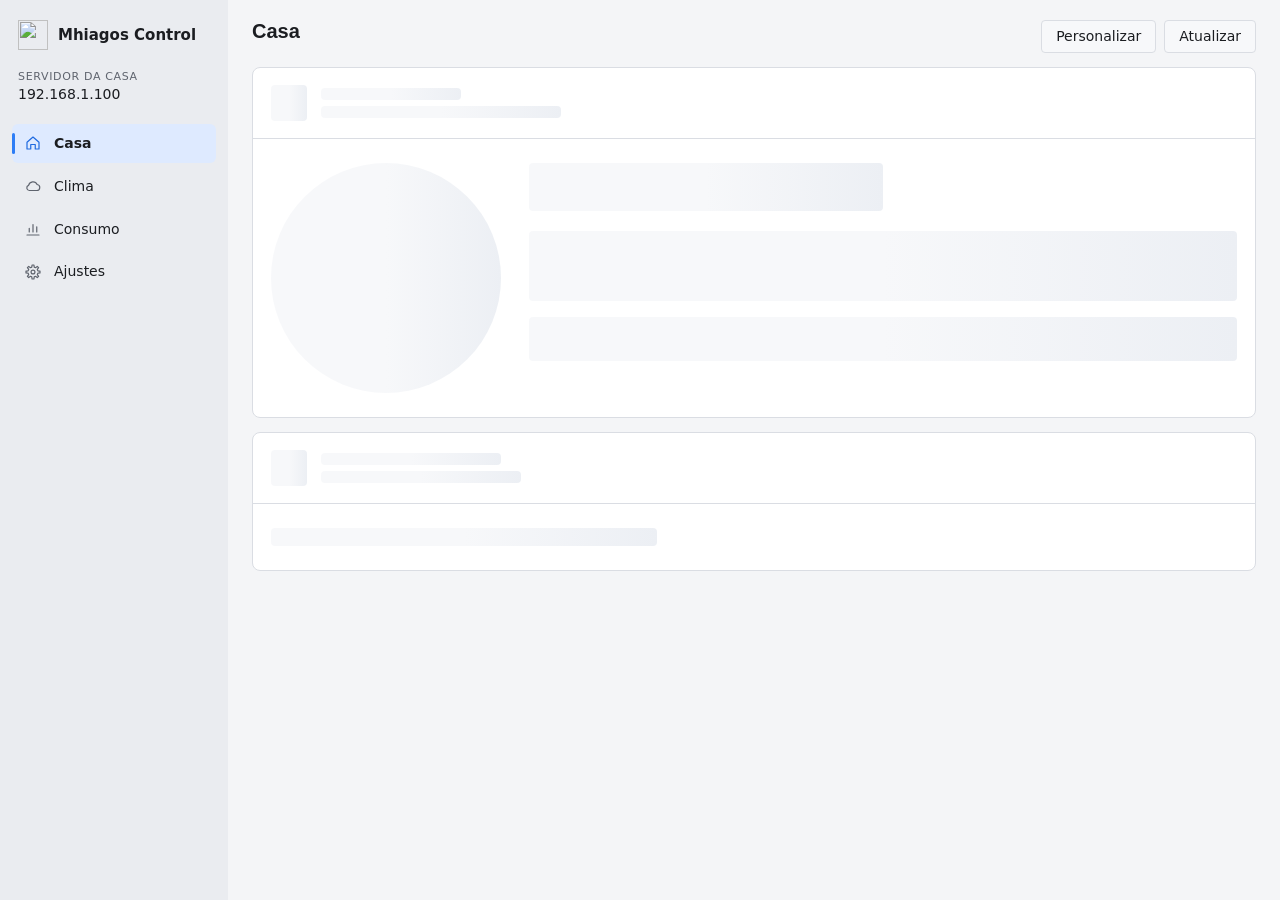
==== servidor/app/static/index.html @ 103a235a "Web: a troca de aba nao desloca mais a pagina alta (Casa para Clima) A animacao de entrada encolhia " ====
<!doctype html>
<html lang="pt-BR">
<head>
<meta charset="utf-8">
<meta name="pagina" content="__PAGINA__">
<meta name="viewport" content="width=device-width, initial-scale=1, viewport-fit=cover">
<meta name="theme-color" media="(prefers-color-scheme: light)" content="#EAECF0">
<meta name="theme-color" media="(prefers-color-scheme: dark)" content="#17171A">
<link rel="icon" href="/icone.png">
<link rel="manifest" href="/manifest.webmanifest">
<link rel="apple-touch-icon" href="/icone-180.png">
<meta name="mobile-web-app-capable" content="yes">
<meta name="apple-mobile-web-app-capable" content="yes">
<meta name="apple-mobile-web-app-status-bar-style" content="black-translucent">
<meta name="apple-mobile-web-app-title" content="Casa">
<title>Mhiagos Casa</title>
<style>
  /* Paleta e medidas do Mhiagos Control (src/Ui.cs, tabela Tons): escuro e claro. */
  :root {
    color-scheme:light;
    --window:#F4F5F7; --sidebar:#EAECF0; --surface:#FFFFFF; --surface-alt:#F7F8FA; --border:#DADDE3; --thumb:#C3C7CE;
    --text:#1B1D21; --muted:#5F646E; --faint:#8A8E99; --hover:#ECEFF4; --accent:#2D7DF6; --accent-hover:#4A91FF;
    --accent-soft:#DEEAFF; --accent-text:#1F6AE0; --warn:#F0AF3C; --danger:#EB5A4B; --ok:#2EA043; --ok-soft:#DDF3E3;
  }
  @media (prefers-color-scheme: dark) {
    :root {
      color-scheme:dark;
      --window:#1C1C1F; --sidebar:#17171A; --surface:#26262A; --surface-alt:#2E2E33; --border:#38383E; --thumb:#4A4A52;
      --text:#F0F0F3; --muted:#9699A3; --faint:#7C808B; --hover:#323238; --accent-soft:#1E3352; --accent-text:#6AA6FF; --ok-soft:#1D3B26;
    }
  }
  * { box-sizing:border-box; scrollbar-width:thin; scrollbar-color:var(--thumb) transparent; }
  ::-webkit-scrollbar { width:10px; height:10px; }
  ::-webkit-scrollbar-track { background:transparent; }
  ::-webkit-scrollbar-thumb { background:var(--thumb); border-radius:5px; border:2px solid transparent; background-clip:padding-box; }
  html, body { margin:0; background:var(--window); color:var(--text); }
  /* Nada que desliza de lado (grafico, abas, Ajustes) pode alargar a pagina: no celular isso
     deixava a pagina rolar de lado por um instante e a barra de abas andava junto. */
  html, body { overflow-x:clip; }
  #grafico > .corpo, .aj-detalhe, .aj-coluna { overflow-x:clip; }
  body { font:14px/1.35 "Segoe UI Variable Text","Segoe UI",system-ui,sans-serif; -webkit-font-smoothing:antialiased; }
  button { font:inherit; color:inherit; }
  svg { display:block; }

  /* ---------- moldura: barra lateral como a do app ---------- */
  .app { display:flex; min-height:100vh; }
  nav { width:228px; flex:none; background:var(--sidebar); padding:18px 12px; display:flex; flex-direction:column; position:sticky; top:0; height:100vh; }
  .marca { display:flex; align-items:center; gap:10px; padding:2px 6px 20px; font-weight:600; font-size:15px; }
  .marca img { width:30px; height:30px; }
  .perfil { padding:0 6px 18px; }
  .perfil small { display:block; font-size:11px; letter-spacing:.06em; color:var(--muted); }
  .perfil b { font-weight:400; font-size:14px; }
  .item { all:unset; cursor:pointer; position:relative; display:flex; align-items:center; gap:12px; padding:10px 12px; margin:2px 0; border-radius:6px; color:var(--text); }
  .item svg { width:18px; height:18px; color:var(--muted); }
  .item:hover { background:var(--hover); }
  .item.ativo { background:var(--accent-soft); font-weight:600; }
  .item.ativo svg { color:var(--accent-text); }
  .item.ativo::before { content:""; position:absolute; left:0; top:9px; bottom:9px; width:3px; border-radius:2px; background:var(--accent); }
  .item:focus-visible { outline:2px solid var(--accent); }
  nav .rodape { margin-top:auto; color:var(--muted); font-size:12px; padding:10px 6px 0; }

  main { flex:1; min-width:0; padding:20px 24px 40px; }
  .topo { display:flex; align-items:flex-start; gap:12px; margin-bottom:14px; }
  .topo h1 { font:600 20px "Segoe UI Variable Display","Segoe UI",sans-serif; margin:0; }
  .topo .sub { color:var(--muted); font-size:12px; margin-top:2px; }
  .topo .acoes { margin-left:auto; display:flex; gap:8px; align-items:center; }
  .pilha { display:flex; flex-direction:column; gap:14px; max-width:1100px; }
  .grade { display:grid; grid-template-columns:repeat(auto-fit,minmax(min(100%,440px),1fr)); gap:14px; align-items:start; max-width:1100px; }

  /* ---------- cartoes ---------- */
  .cartao { background:var(--surface); border:1px solid var(--border); border-radius:8px; }
  .cab { display:flex; align-items:center; gap:14px; padding:14px 18px; border-bottom:1px solid var(--border); min-height:64px; }
  .cab .ico { width:36px; height:36px; border-radius:8px; background:var(--accent-soft); color:var(--accent-text); display:flex; align-items:center; justify-content:center; flex:none; }
  .cab .ico svg { width:20px; height:20px; }
  .cab .nomes { min-width:0; }
  .cab .nome { font-weight:600; font-size:15px; }
  .cab .det { color:var(--muted); font-size:12px; margin-top:2px; white-space:nowrap; overflow:hidden; text-overflow:ellipsis; }
  .cab .dir { margin-left:auto; display:flex; align-items:center; gap:12px; flex:none; }
  .corpo { padding:18px; }
  .selo { font-size:12px; border-radius:999px; padding:3px 10px; background:var(--surface-alt); color:var(--muted); white-space:nowrap; }
  .selo.ok { background:var(--ok-soft); color:var(--ok); }
  .selo::before { content:"●"; font-size:9px; margin-right:6px; vertical-align:1px; }
  .chave-diag { width:34px; height:34px; border-radius:50%; border:1px solid var(--border); background:var(--surface); cursor:pointer; display:flex; align-items:center; justify-content:center; padding:0; }
  .chave-diag svg { width:16px; height:16px; }
  .chave-diag:hover { background:var(--hover); }
  .chave-diag.on { background:var(--accent-soft); border-color:var(--accent); color:var(--accent-text); }
  .chave-diag.falha { color:var(--danger); border-color:var(--danger); }
  .rot { color:var(--muted); font-size:12px; margin:14px 0 6px; }
  .mu { color:var(--muted); font-size:12px; }
  .sub-cartao { border:1px solid var(--border); border-radius:8px; padding:14px 16px; background:var(--surface); }
  .sub-cartao > .tit { display:flex; align-items:center; justify-content:space-between; font-weight:600; margin-bottom:10px; min-height:30px; }

  /* ---------- botoes ---------- */
  .b { cursor:pointer; background:var(--surface-alt); border:1px solid var(--border); border-radius:4px; padding:6px 14px; min-height:32px; }
  .b:hover:not(:disabled) { background:var(--hover); }
  .b.pri { background:var(--accent); border-color:var(--accent); color:#fff; }
  .b.pri:hover:not(:disabled) { background:var(--accent-hover); }
  .b.perigo { color:var(--danger); }
  .b.peq { padding:4px 12px; min-height:28px; font-size:13px; }
  button:disabled { opacity:.45; cursor:default; }
  input, select { font:inherit; color:var(--text); background:var(--surface-alt); border:1px solid var(--border); border-radius:4px; padding:6px 10px; min-height:32px; }
  input:focus, select:focus, button:focus-visible { outline:2px solid var(--accent); outline-offset:1px; }
  .linha { display:flex; gap:8px; align-items:center; flex-wrap:wrap; }
  .redondo { width:40px; height:40px; border-radius:50%; border:1px solid var(--border); background:var(--surface-alt); cursor:pointer; padding:0; display:inline-flex; align-items:center; justify-content:center; }
  .redondo:hover:not(:disabled) { background:var(--hover); }
  .redondo svg { width:18px; height:18px; }
  .redondo.on { background:var(--accent); border-color:var(--accent); color:#fff; }
  .seg { position:relative; display:inline-flex; background:var(--surface-alt); border:1px solid var(--border); border-radius:999px; padding:3px; gap:2px; }
  .seg button { all:unset; cursor:pointer; padding:5px 16px; border-radius:999px; font-size:13px; white-space:nowrap; text-align:center; }
  .seg button { position:relative; z-index:1; }
  .seg button.on { color:#fff; }
  .seg .ind { position:absolute; z-index:0; top:3px; bottom:3px; left:0; border-radius:999px; background:var(--accent); pointer-events:none; opacity:0; }
  .seg .ind[data-pronto] { transition:transform .15s cubic-bezier(.2,0,0,1), width .15s cubic-bezier(.2,0,0,1), opacity .1s; }
  .seg button:hover:not(.on) { background:var(--hover); }
  .dica { all:unset; box-sizing:border-box; position:relative; flex:none; margin-left:auto; width:22px; height:22px; border-radius:50%; border:1px solid var(--border); color:var(--muted); font:italic 600 12px Georgia,serif; text-align:center; line-height:20px; cursor:help; }
  .dica::after { content:attr(data-t); position:absolute; z-index:5; right:0; top:28px; width:max-content; max-width:min(260px,70vw); padding:8px 10px; border-radius:8px; background:var(--text); color:var(--window); font:12px/1.35 "Segoe UI Variable Text","Segoe UI",system-ui,sans-serif; text-align:left; opacity:0; pointer-events:none; transform:translateY(-3px); transition:opacity .12s, transform .12s; }
  .dica:hover::after, .dica:focus-visible::after, .dica.aberta::after { opacity:1; transform:none; }
  body { background-repeat:no-repeat; background-image:linear-gradient(180deg,var(--tinta,transparent),transparent 420px); transition:background-color .4s; }
  body[data-modo=frio] { --tinta:rgba(45,125,246,.10); } body[data-modo=eco] { --tinta:rgba(46,160,67,.09); }
  body[data-modo=calor] { --tinta:rgba(240,138,36,.11); } body[data-modo=seco] { --tinta:rgba(0,176,169,.09); }
  @media (prefers-reduced-motion:reduce) { .seg .ind, .dica::after { transition:none !important; } }

  /* ---------- ar ---------- */
  .ar { display:grid; grid-template-columns:270px 1fr; gap:28px; align-items:start; }
  .dialbox { display:flex; flex-direction:column; align-items:center; }
  .dial { width:250px; height:236px; }
  .dial text { fill:var(--text); font-family:"Segoe UI Variable Display","Segoe UI",sans-serif; }
  .dial .t-mu { fill:var(--muted); font-size:12px; }
  .dialbox .linha { justify-content:center; gap:28px; margin-top:4px; }
  .liga-linha { display:flex; align-items:center; gap:14px; }
  .liga { width:54px; height:54px; border-radius:50%; border:none; background:var(--surface-alt); cursor:pointer; display:flex; align-items:center; justify-content:center; padding:0; }
  .liga svg { width:24px; height:24px; }
  .liga.on { background:var(--accent); color:#fff; }
  .liga-txt { color:var(--muted); font-weight:600; }
  .liga-txt.on { color:var(--accent-text); }
  .noturno { margin-left:auto; display:flex; align-items:center; gap:10px; color:var(--muted); font-size:13px; }
  .tiles { display:grid; gap:8px; }
  .tile { cursor:pointer; background:var(--surface-alt); border:1px solid var(--border); border-radius:6px; padding:12px 6px; display:flex; flex-direction:column; align-items:center; gap:8px; min-height:72px; justify-content:center; }
  .tile svg { width:24px; height:24px; }
  .tile.horiz { flex-direction:row; padding:10px; min-height:44px; gap:10px; }
  .tile.horiz svg { width:18px; height:18px; }
  .tile:hover:not(:disabled) { background:var(--hover); }
  .tile.on { color:#fff; font-weight:600; }
  .tile.tile-auto.on-auto { color:var(--accent-text, var(--accent)); font-weight:600; border-color:var(--accent); background:color-mix(in srgb, var(--accent) 16%, var(--surface-alt)); }
  .baixo { display:grid; grid-template-columns:1fr 1fr; gap:14px; margin-top:18px; }
  .cenas { display:grid; grid-template-columns:repeat(auto-fill,minmax(190px,1fr)); gap:8px; }
  .cena { all:unset; cursor:pointer; display:flex; align-items:center; gap:12px; border:1px solid var(--border); border-radius:8px; padding:10px 12px; min-width:0; }
  .cena:hover { background:var(--hover); }
  .cena .bola { width:34px; height:34px; border-radius:50%; background:var(--accent-soft); color:var(--accent-text); display:flex; align-items:center; justify-content:center; flex:none; }
  .cena .bola svg { width:18px; height:18px; }
  .cena b { display:block; font-weight:600; }
  .cena small { display:block; color:var(--muted); font-size:12px; white-space:nowrap; overflow:hidden; text-overflow:ellipsis; }
  .cena > span { min-width:0; }
  .estado-timer { font-weight:600; margin:12px 0 6px; }
  .chavinha { display:flex; align-items:center; justify-content:space-between; gap:10px; padding:7px 0; }
  .tg { position:relative; width:40px; height:20px; flex:none; cursor:pointer; }
  .tg input { opacity:0; position:absolute; inset:0; margin:0; cursor:pointer; }
  .tg span { position:absolute; inset:0; border-radius:10px; border:1px solid var(--muted); transition:.15s; }
  .tg span::after { content:""; position:absolute; width:12px; height:12px; left:3px; top:3px; border-radius:50%; background:var(--muted); transition:.15s; }
  .tg input:checked + span { background:var(--accent); border-color:var(--accent); }
  .tg input:checked + span::after { left:23px; background:#fff; }
  .tg input:disabled + span { opacity:.45; }

  /* ---------- lavadora ---------- */
  .lav { display:grid; grid-template-columns:200px 1fr; gap:28px; align-items:center; }
  .anel { width:200px; height:200px; position:relative; }
  .anel .val { position:absolute; inset:0; display:flex; flex-direction:column; align-items:center; justify-content:center; text-align:center; }
  .anel .val b { font:400 34px "Segoe UI Variable Display","Segoe UI",sans-serif; }
  .anel .val span { font-size:12px; color:var(--muted); }
  .anel .val .fim { color:var(--accent-text); }
  .lav h2 { font:600 22px "Segoe UI Variable Display","Segoe UI",sans-serif; margin:0 0 6px; }
  .passos { display:flex; margin:22px 0 4px; }
  .passo { flex:1; position:relative; display:flex; flex-direction:column; align-items:center; font-size:12px; color:var(--faint); }
  .passo:first-child { align-items:flex-start; }
  .passo:last-child { align-items:flex-end; }
  .passo i { width:14px; height:14px; border-radius:50%; border:2px solid var(--border); background:var(--surface); position:relative; z-index:1; }
  .passo::before { content:""; position:absolute; top:6px; height:2px; background:var(--border); left:-50%; right:50%; }
  .passo:first-child::before { display:none; }
  .passo:nth-child(2)::before { left:-100%; margin-left:7px; }
  .passo:last-child::before { left:-50%; right:7px; }
  .passo span { margin-top:8px; }
  .passo.feita, .passo.atual { color:var(--muted); }
  .passo.feita i, .passo.atual i { background:var(--cor); border-color:var(--cor); }
  .passo.feita::before, .passo.atual::before { background:var(--cor); }
  .passo.atual i { box-shadow:0 0 0 4px color-mix(in srgb, var(--cor) 35%, transparent); }
  .passo.atual span { color:var(--text); font-weight:600; font-size:13px; }
  .params { display:grid; grid-template-columns:repeat(auto-fill,minmax(150px,1fr)); gap:12px 8px; }
  .params small { display:block; color:var(--muted); font-size:12px; }
  .params b { font-weight:600; }
  .aviso { background:color-mix(in srgb, var(--warn) 14%, transparent); border:1px solid color-mix(in srgb, var(--warn) 45%, transparent); border-radius:4px; padding:8px 10px; margin-top:10px; font-size:13px; }
  .aviso.perigo { background:color-mix(in srgb, var(--danger) 12%, transparent); border-color:color-mix(in srgb, var(--danger) 45%, transparent); }

  /* ---------- tabelas e propriedades ---------- */
  table { width:100%; border-collapse:collapse; font-size:13px; }
  td, th { padding:7px 6px; border-top:1px solid var(--border); text-align:left; vertical-align:top; }
  th { color:var(--muted); font-weight:400; font-size:12px; border-top:none; }
  td.n, th.n { text-align:right; font-variant-numeric:tabular-nums; }

  /* ---------- consumo e ajustes ---------- */
  /* consumo num lugar so */
  .sugestao { display:flex; align-items:center; justify-content:space-between; gap:12px; margin:12px 0; padding:12px 14px; background:var(--surface-alt); border:1px solid var(--border); border-radius:8px; }
  .sugestao b { display:block; } .sugestao span { font-size:13px; color:var(--muted); }
  #clima { margin-top:14px; max-width:1100px; }
  /* cidades da aba Clima: troca rapida */
  .chips { display:flex; gap:8px; overflow-x:auto; padding:2px 0 12px; scrollbar-width:none; }
  .chips::-webkit-scrollbar { display:none; }
  .chip { flex:none; display:inline-flex; align-items:center; gap:6px; height:34px; padding:0 14px; border-radius:17px; border:1px solid var(--border);
    background:var(--surface); color:var(--text); font:inherit; font-size:13.5px; font-weight:600; cursor:pointer; transition:background .12s, border-color .12s; }
  .chip svg { width:15px; height:15px; }
  .chip.on { background:var(--accent); border-color:var(--accent); color:#fff; }
  .chip.mais { color:var(--muted); border-style:dashed; font-weight:500; }
  .chip:focus-visible { outline:2px solid var(--accent); outline-offset:2px; }
  .cidade-linha, .cidade-achada { display:flex; align-items:center; gap:8px; padding:8px 0; border-top:1px solid var(--border); }
  .cidade-linha > span, .cidade-achada > span { flex:1; min-width:0; overflow:hidden; text-overflow:ellipsis; white-space:nowrap; }
  .cidade-linha:first-of-type { border-top:0; }
  /* ---------- tempo, no estilo do app Tempo do iPhone ---------- */
  .cartao.tempo { overflow:hidden; }
  .tic { width:24px; height:24px; fill:none; stroke:currentColor; stroke-width:1.6; stroke-linecap:round; stroke-linejoin:round; flex:none; }
  .tic .s { stroke:#EFA51C; } .tic .l { stroke:#B9962E; } .tic .g { stroke:#2F8AF0; } .tic .r { stroke:#EFA51C; }
  @media (prefers-color-scheme:dark) { .tic .s, .tic .r { stroke:#F5B82E; } .tic .l { stroke:#E9D9A0; } .tic .g { stroke:#4FA3F7; } }
  .theroi .tic .s { stroke:#FFD15C; } .theroi .tic .l { stroke:#F3E3A6; }
  .tsi { width:14px; height:14px; fill:none; stroke:currentColor; stroke-width:1.9; stroke-linecap:round; stroke-linejoin:round; flex:none; }
  .theroi { color:#fff; padding:18px 22px 22px; background:linear-gradient(160deg,#3D7DD8,#78B3EA); }
  .theroi.ceu-limpo.escuro, .theroi.ceu-noite { background:linear-gradient(160deg,#0F1B36,#2B3F68); }
  .theroi.ceu-nublado { background:linear-gradient(160deg,#5D6E82,#93A3B5); } .theroi.ceu-nublado.escuro { background:linear-gradient(160deg,#262E3B,#4A5566); }
  .theroi.ceu-chuva { background:linear-gradient(160deg,#41566E,#7189A2); } .theroi.ceu-chuva.escuro { background:linear-gradient(160deg,#1C2636,#3A4A60); }
  .theroi.ceu-tempestade { background:linear-gradient(160deg,#2B2E3E,#545A72); }
  .theroi .tic .n { stroke:#fff; }
  .th-topo { display:flex; justify-content:space-between; align-items:center; font-size:13px; opacity:.92; }
  .th-local { display:flex; align-items:center; gap:6px; font-weight:600; font-size:14px; }
  .th-at { font-size:12px; opacity:.8; }
  .th-meio { display:flex; justify-content:space-between; align-items:center; gap:16px; margin-top:6px; }
  .th-temp { font:200 76px/1 "Segoe UI Variable Display","Segoe UI",system-ui,sans-serif; letter-spacing:-2px; margin-left:-3px; }
  .th-cond { font-size:18px; font-weight:600; margin-top:6px; }
  .th-mm { font-size:13.5px; opacity:.9; margin-top:4px; white-space:pre-wrap; }
  .tic.th-ic { width:96px; height:96px; stroke-width:1.1; filter:drop-shadow(0 4px 12px rgba(0,0,0,.18)); }
  .tcorpo { display:flex; flex-direction:column; gap:12px; }
  .tcorpo .sugestao { margin:0; }
  .tsec { background:var(--surface-alt); border:1px solid var(--border); border-radius:12px; padding:12px 14px; min-width:0; }
  .tsec-tit { display:flex; align-items:center; gap:6px; font-size:11.5px; font-weight:600; letter-spacing:.05em; text-transform:uppercase; color:var(--muted); margin-bottom:8px; }
  .tresumo { font-size:13px; color:var(--text); padding-bottom:8px; margin-bottom:6px; border-bottom:1px solid var(--border); }
  .thoras { display:flex; gap:2px; overflow-x:auto; scroll-snap-type:x proximity; padding-bottom:4px; scrollbar-width:thin; }
  .th-h { flex:none; width:58px; scroll-snap-align:start; display:flex; flex-direction:column; align-items:center; gap:4px; font-size:13px; }
  .th-h small { color:var(--muted); font-size:12px; white-space:nowrap; } .th-h.agora small { color:var(--text); font-weight:600; }
  .th-h > span { font-size:11px; font-weight:600; min-height:13px; } .th-h b { font-weight:600; font-size:15px; }
  .th-h.evento { width:68px; } .th-h.evento b { font-size:11.5px; font-weight:600; white-space:nowrap; }
  .azul { color:#3B8EF0; } @media (prefers-color-scheme:dark) { .azul { color:#64AEFF; } }
  .tgrade { display:grid; grid-template-columns:minmax(0,1fr) minmax(0,1fr); gap:12px; align-items:start; }
  .tseg { margin-bottom:10px; }
  .tdias { display:flex; flex-direction:column; }
  .tdia { display:grid; grid-template-columns:64px 44px 34px minmax(40px,1fr) 34px; align-items:center; gap:8px; padding:7px 0; border-top:1px solid var(--border); font-size:14px; }
  .tdia:first-child { border-top:0; }
  .tnome { font-weight:600; white-space:nowrap; }
  .tic-col { display:flex; flex-direction:column; align-items:center; gap:0; } .tic-col small { font-size:10.5px; font-weight:600; white-space:nowrap; }
  .tmin { color:var(--muted); text-align:right; } .tmax { font-weight:600; }
  .tbar { position:relative; height:5px; border-radius:3px; background:var(--border); }
  .tbar i { position:absolute; top:0; bottom:0; border-radius:3px; }
  .tbar b, .tuv b { position:absolute; top:50%; width:10px; height:10px; margin:-5px 0 0 -5px; border-radius:50%; background:#fff; box-shadow:0 0 0 1.5px rgba(0,0,0,.5),0 1px 3px rgba(0,0,0,.35); }
  .tdet { display:grid; grid-template-columns:1fr 1fr; gap:12px; }
  .ttile { display:flex; flex-direction:column; min-height:120px; }
  .tval { font:400 28px/1.1 "Segoe UI Variable Display","Segoe UI",system-ui,sans-serif; }
  .tval small { font-size:14px; color:var(--muted); }
  .tfrase { margin-top:auto; padding-top:8px; font-size:12.5px; color:var(--muted); line-height:1.3; }
  .tvento { display:flex; align-items:center; gap:6px; margin-top:6px; font-weight:600; font-size:13px; color:var(--muted); }
  .tseta { width:22px; height:22px; fill:var(--accent); transition:transform .3s; }
  .tuv { position:relative; height:5px; border-radius:3px; margin-top:10px; background:linear-gradient(90deg,#3EB55A,#E5D22D 30%,#F39A2B 55%,#E5463D 75%,#9D4FD8); }
  .tarco-svg { width:100%; max-width:150px; height:auto; margin-top:6px; overflow:visible; }
  .tarco-svg .tarco { fill:none; stroke:var(--border); stroke-width:2; stroke-dasharray:3 3; }
  .tarco-svg .tarco-feito { fill:none; stroke:#F5B82E; stroke-width:2.2; }
  .tarco-svg .thor { stroke:var(--muted); stroke-width:1; opacity:.5; }
  .tarco-svg .tsolp { fill:#F5B82E; stroke:var(--surface-alt); stroke-width:2; }
  .tgraf { width:100%; height:auto; display:block; overflow:visible; }
  .tgraf .tg-faixa { fill:#F5A342; opacity:.12; } .tgraf .tg-grade { stroke:var(--border); stroke-width:1; }
  .tgraf .tg-eixo { fill:var(--muted); font-size:11px; } .tgraf .tg-hoje-t { fill:var(--text); font-weight:600; }
  .tgraf .tg-passado { fill:var(--text); opacity:.035; } .tgraf .tg-hoje { stroke:var(--text); stroke-width:1; stroke-dasharray:3 3; opacity:.5; }
  .tgraf .tg-max { fill:none; stroke:#F08A24; stroke-width:2.2; stroke-linejoin:round; } .tgraf .tg-min { fill:none; stroke:#3B8EF0; stroke-width:2.2; stroke-linejoin:round; }
  .tgraf .tg-pmax { fill:#F08A24; } .tgraf .tg-pmin { fill:#3B8EF0; }
  .tg-legenda { display:flex; gap:14px; font-size:12px; color:var(--muted); margin:-2px 0 4px; }
  .tg-legenda span::before { content:""; display:inline-block; width:10px; height:3px; border-radius:2px; margin-right:5px; vertical-align:middle; }
  .tg-lmax::before { background:#F08A24; } .tg-lmin::before { background:#3B8EF0; } .tg-lpas::before { background:var(--text); opacity:.15; height:8px !important; }
  .tfonte { font-size:11.5px; color:var(--faint); text-align:right; }
  .th-aqi { display:inline-flex; align-items:center; gap:6px; margin-top:8px; padding:3px 10px; border-radius:12px; background:rgba(255,255,255,.18); font-size:12.5px; font-weight:600; }
  .th-aqi i { width:8px; height:8px; border-radius:50%; box-shadow:0 0 0 1.5px rgba(255,255,255,.7); }
  .theroi.compacto { padding:14px 18px 16px; }
  .theroi.compacto .th-temp { font-size:56px; letter-spacing:-1.5px; }
  .theroi.compacto .th-cond { font-size:16px; margin-top:4px; }
  .th-mini { display:grid; grid-template-columns:repeat(6, minmax(34px, 1fr)); gap:4px; flex:0 1 330px; text-align:center; }
  .th-mini > div { display:flex; flex-direction:column; align-items:center; gap:4px; font-size:12px; }
  .th-mini small { opacity:.85; font-size:11.5px; } .th-mini b { font-weight:600; font-size:13.5px; } .th-mini .tic { width:22px; height:22px; }
  .ttile.tlarga { grid-column:1 / -1; min-height:0; }
  .taqi { background:linear-gradient(90deg,#3EB55A,#E5C62D 17%,#F39A2B 33%,#E5463D 50%,#9D4FD8 67%,#7E1F35); }
  .b.tmais { width:100%; display:flex; align-items:center; justify-content:space-between; gap:8px; }
  .b.tmais svg { width:16px; height:16px; transform:rotate(-90deg); }
  /* Sem buraco embaixo da previsao: as duas colunas tem a mesma altura e as linhas dos dias se espalham. */
  @media (min-width:961px) {
    .tgrade { align-items:stretch; }
    .tgrade > .tsec:first-child { display:flex; flex-direction:column; }
    .tgrade > .tsec:first-child .tdias { flex:1; justify-content:space-between; }
    .tgrade > .tsec:first-child > .seg { align-self:flex-start; }
  }
  .tg-caixa { position:relative; touch-action:pan-y; }
  .tg-caixa .tgraf { cursor:crosshair; }
  .tgraf .tg-mira line { stroke:var(--text); stroke-width:1; opacity:.35; }
  .tgraf .tg-mira circle { stroke:var(--surface-alt); stroke-width:2; }
  .tg-balao { position:absolute; pointer-events:none; padding:6px 10px; border-radius:8px; background:var(--surface); border:1px solid var(--border);
    box-shadow:0 4px 14px rgba(0,0,0,.18); font-size:12.5px; white-space:nowrap; line-height:1.45; }
  .tg-balao b { display:block; font-size:12px; } .tg-balao small { display:block; color:var(--muted); font-size:11.5px; }
  .tg-balao .tg-lmax { color:#F08A24; font-weight:600; } .tg-balao .tg-lmin { color:#3B8EF0; font-weight:600; }
  .tg-balao .tg-lmax::before, .tg-balao .tg-lmin::before { display:none; }
  /* A cidade ainda sem dados: o desenho da pagina em brilho. */
  .cartao.esqueleto .esq-heroi { min-height:170px; }
  .cartao.esqueleto .esq-heroi i { background:linear-gradient(90deg, rgba(255,255,255,.12) 25%, rgba(255,255,255,.3) 50%, rgba(255,255,255,.12) 75%); background-size:200% 100%; height:14px; margin-top:14px; }
  .cartao.esqueleto .esq-heroi i:first-of-type { height:52px; margin-top:12px; }
  /* Ar automatico (Ajustes) */
  .auto-pausa { display:flex; align-items:center; gap:10px; justify-content:space-between; margin-top:12px; padding:10px 12px; border-radius:8px; background:var(--surface-alt); border:1px solid var(--border); }
  .auto-reg { display:grid; grid-template-columns:96px minmax(0,1fr); gap:10px; padding:6px 0; border-top:1px solid var(--border); font-size:13px; }
  .auto-reg:first-of-type { border-top:0; }
  .met-faixa { display:flex; flex-wrap:wrap; align-items:center; gap:8px 10px; }
  .met-faixa a { margin-left:auto; }
  .met-chip { display:inline-flex; gap:6px; align-items:baseline; padding:5px 12px; border-radius:999px; background:var(--surface-alt); border:1px solid var(--border); font-size:13px; font-variant-numeric:tabular-nums; }
  .met-grade { display:grid; grid-template-columns:repeat(2,minmax(0,1fr)); gap:12px; }
  .met-card { display:flex; flex-direction:column; gap:10px; padding:14px 16px 12px; background:var(--surface-alt); border:1px solid var(--border); border-radius:12px; min-width:0; scroll-margin-top:12px; }
  .met-card.larga { grid-column:1 / -1; }
  .met-cab { display:flex; align-items:flex-start; justify-content:space-between; gap:12px; }
  .met-cab .nome { font-weight:600; font-size:14px; }
  .met-cab .det { color:var(--muted); font-size:12px; margin-top:2px; }
  .met-valor { font-size:28px; line-height:1.1; font-weight:600; font-variant-numeric:tabular-nums; text-align:right; white-space:nowrap; display:flex; gap:14px; }
  .met-valor.aviso { color:var(--warn); } .met-valor.perigo { color:var(--danger); }
  .met-rx, .met-tx { font-size:20px; } .met-rx { color:var(--accent-text); } .met-tx { color:var(--ok); }
  .met-curva { position:relative; padding-left:44px; }
  .met-area { position:relative; }
  .met-svg { display:block; width:100%; height:96px; overflow:visible; }
  .met-eixo { position:absolute; left:0; top:0; height:96px; width:40px; display:flex; flex-direction:column; justify-content:space-between; font-size:11px; color:var(--muted); text-align:right; font-variant-numeric:tabular-nums; }
  .met-x { display:flex; justify-content:space-between; font-size:11px; color:var(--muted); margin-top:6px; }
  .met-g { stroke:var(--border); stroke-width:1; stroke-dasharray:3 4; vector-effect:non-scaling-stroke; }
  .met-l { fill:none; stroke-width:2; stroke-linejoin:round; vector-effect:non-scaling-stroke; }
  .met-l.s0 { stroke:var(--accent-text, var(--accent)); } .met-l.s1 { stroke:var(--ok); }
  .met-a.s0 { fill:var(--accent-soft); stroke:none; }
  .met-mira { display:none; position:absolute; top:0; bottom:0; width:1px; background:var(--muted); opacity:.6; pointer-events:none; }
  .met-dica { display:none; position:absolute; top:-6px; transform:translate(-50%,-100%); padding:4px 9px; border-radius:6px; background:var(--surface); border:1px solid var(--border); box-shadow:0 2px 8px rgba(0,0,0,.25); font-size:12px; white-space:nowrap; pointer-events:none; z-index:2; }
  @media (max-width:640px) { .met-grade { grid-template-columns:minmax(0,1fr); } }
  .met-vazio { padding:20px 0; }
  .vai-met { cursor:pointer; } .vai-met:hover td { background:var(--hover); }
  .ev-lin { display:flex; align-items:center; gap:12px; padding:10px 0; border-top:1px solid var(--border); }
  .ev-lin:first-child { border-top:0; }
  .ev-q { flex:none; width:88px; font-size:12px; color:var(--muted); font-variant-numeric:tabular-nums; }
  .ev-c { flex:1; min-width:0; } .ev-c b { display:block; font-weight:600; font-size:14px; } .ev-c span { font-size:12px; }
  .ev-o { flex:none; font-size:11.5px; padding:2px 8px; border-radius:999px; background:var(--surface-alt); color:var(--muted); border:1px solid var(--border); }
  .ev-o.o-recomendacao { background:var(--accent-soft); color:var(--accent-text); border-color:transparent; }
  .ev-o.o-automacao { background:var(--ok-soft); color:var(--ok); border-color:transparent; }
  @media (max-width:760px) { .ev-lin { flex-wrap:wrap; } .ev-q { width:auto; } .ev-c { flex-basis:100%; order:3; } }
  .sugestao .sug-ok { flex:none; font-size:13px; font-weight:600; color:var(--ok, #2EA043); padding:0 4px; white-space:nowrap; }
  .sugestao .auto-nota { display:block; margin-top:4px; font-size:12px; color:var(--accent-text, var(--accent)); }
  /* A barra de carregamento global: fina, no alto, indeterminada. */
  #carga { position:fixed; top:0; left:0; right:0; height:3px; z-index:50; overflow:hidden; pointer-events:none; opacity:0; transition:opacity .2s; }
  #carga.vis { opacity:1; }
  #carga::before { content:""; position:absolute; top:0; bottom:0; width:40%; border-radius:2px; background:var(--accent); animation:carga 1.1s cubic-bezier(.4,0,.2,1) infinite; }
  @keyframes carga { from { left:-40%; } to { left:100%; } }
  @media (prefers-reduced-motion:reduce) { #carga::before { animation:none; left:0; width:100%; opacity:.6; } }
  @media (max-width:960px) { .tgrade { grid-template-columns:1fr; } }
  @media (max-width:560px) { .theroi.compacto .th-meio { flex-direction:column; align-items:stretch; } .th-mini { flex:auto; margin-top:6px; } }
  @media (max-width:760px) { .theroi { padding:16px 16px 18px; } .th-temp { font-size:64px; } .tic.th-ic { width:76px; height:76px; } .tcorpo { padding:12px; } }
  @media (max-width:420px) { .tdia { grid-template-columns:52px 40px 30px minmax(30px,1fr) 30px; gap:6px; } .tdet { gap:8px; } .ttile { min-height:110px; } }
  .ordem { display:flex; align-items:center; gap:8px; padding:6px 0; border-top:1px solid var(--border); }
  .ordem:first-child { border-top:0; } .ordem > span { flex:1; }
  .ordem .b { padding:2px 10px; } .ordem.fora > span { color:var(--muted); text-decoration:line-through; }
  .cidades { display:flex; flex-direction:column; gap:6px; margin-top:10px; align-items:flex-start; }
  @media (max-width:760px) { .sugestao { flex-direction:column; align-items:stretch; } .destaques { grid-template-columns:1fr 1fr; } }
  .destaques { display:grid; grid-template-columns:repeat(auto-fit,minmax(150px,1fr)); gap:10px; }
  .destaques > div { background:var(--surface-alt); border:1px solid var(--border); border-radius:8px; padding:12px 14px; min-width:0; }
  .destaques small { display:block; color:var(--muted); font-size:12px; }
  .destaques b { display:block; font:600 24px "Segoe UI Variable Display","Segoe UI",sans-serif; margin:2px 0; white-space:nowrap; }
  .destaques span { font-size:12px; color:var(--muted); }
  td.mais { color:var(--danger); }
  .destaques .menos { color:var(--ok); } .destaques .mais { color:var(--danger); }
  table.aparelhos { margin-top:16px; }
  table.aparelhos td { vertical-align:middle; padding:10px 6px; }
  table.aparelhos .nome { display:flex; align-items:center; gap:10px; font-weight:600; }
  table.aparelhos .nome i { width:10px; height:10px; border-radius:3px; flex:none; }
  table.aparelhos .nome small { display:block; font-weight:400; color:var(--muted); font-size:12px; }
  table.aparelhos .parcela { width:22%; }
  .parcela div { height:6px; border-radius:3px; background:var(--surface-alt); overflow:hidden; }
  .parcela div i { display:block; height:100%; border-radius:3px; }
  .empilhadas { display:flex; align-items:flex-end; gap:3px; height:160px; margin-top:6px; }
  .empilhadas .dia { flex:1; height:100%; display:flex; flex-direction:column; justify-content:flex-end; cursor:pointer; border-radius:3px; }
  .empilhadas .dia:hover, .empilhadas .dia.sel { background:var(--hover); }
  .empilhadas .dia i { display:block; width:100%; }
  .empilhadas .dia i:first-child { border-radius:3px 3px 0 0; }
  .eixo-dias { display:flex; gap:3px; font-size:11px; color:var(--faint); margin-top:4px; }
  .eixo-dias span { flex:1; text-align:center; white-space:nowrap; overflow:visible; }
  .info-dia { font-size:13px; color:var(--muted); margin-top:10px; min-height:18px; }
  .info-dia b { color:var(--text); font-weight:600; }
  /* Enquanto busca o dado novo, o antigo fica no lugar, apagado, em vez de virar "Carregando" */
  .recarregando { opacity:.55; transition:opacity .15s; pointer-events:none; }
  @media (max-width:760px) { .info-dia { min-height:calc(3 * 1.35em); } }
  @media (max-width:760px) { .destaques { grid-template-columns:1fr 1fr; } .destaques b { font-size:20px; } table.aparelhos .parcela { display:none; } }
  .barras { display:flex; align-items:flex-end; gap:3px; height:150px; padding-top:8px; }
  .barras div { flex:1; background:var(--accent); border-radius:2px 2px 0 0; min-height:1px; }
  .barras div:hover { background:var(--accent-hover); }
  .eixo { display:flex; justify-content:space-between; font-size:11px; color:var(--muted); margin-top:4px; }
  .totais { display:grid; grid-template-columns:repeat(auto-fit,minmax(96px,1fr)); gap:8px; margin-bottom:14px; }
  .totais div { background:var(--surface-alt); border:1px solid var(--border); border-radius:6px; padding:10px 12px; }
  .totais b { display:block; font-size:18px; font-weight:600; }
  .campo { display:flex; flex-direction:column; gap:4px; font-size:12px; color:var(--muted); }
  .campo input, .campo select { color:var(--text); font-size:14px; }
  .form { display:grid; grid-template-columns:repeat(auto-fit,minmax(150px,1fr)); gap:10px; }
  .editor-cena { border:1px solid var(--border); border-radius:8px; padding:12px; margin-bottom:8px; }
  .oculto { display:none !important; }
  #toast { position:fixed; bottom:18px; left:50%; transform:translateX(-50%); background:var(--surface); border:1px solid var(--border);
    border-radius:8px; padding:10px 16px; box-shadow:0 6px 24px rgba(0,0,0,.25); opacity:0; transition:.2s; pointer-events:none; z-index:10; }
  #toast.vis { opacity:1; }

  /* ---------- custo do mes, grafico e estatisticas ---------- */
  .graf { position:relative; }
  .graf svg text { fill:var(--muted); font-size:11px; }
  .graf .dica { position:absolute; top:0; pointer-events:none; background:var(--surface-alt); border:1px solid var(--border); border-radius:6px;
    padding:6px 10px; font-size:12px; white-space:nowrap; box-shadow:0 4px 14px rgba(0,0,0,.25); }
  .legenda { display:flex; gap:16px; flex-wrap:wrap; font-size:12px; color:var(--muted); margin-top:8px; }
  .legenda i { display:inline-block; width:14px; height:3px; border-radius:2px; vertical-align:3px; margin-right:6px; }
  .legenda i.faixa { height:10px; vertical-align:-1px; opacity:.5; }

  /* ---------- giro, esqueleto e transicoes ---------- */
  @keyframes gira { to { transform:rotate(360deg); } }
  @keyframes brilho { from { background-position:100% 0; } to { background-position:-100% 0; } }
  .gira { display:inline-block; width:13px; height:13px; border:2px solid currentColor; border-right-color:transparent; border-radius:50%; animation:gira .8s linear infinite; vertical-align:-2px; margin-right:6px; }
  .tile, .liga, .redondo, .cena, .b, .selo { transition:background-color .18s, border-color .18s, color .18s; }
  .anel circle.prog { transition:stroke-dasharray .7s ease, stroke .3s; }
  .dial.arrastavel { touch-action:none; cursor:grab; }
  .dial.arrastando { cursor:grabbing; }
  .esqueleto i, .esqueleto .ico { display:block; border-radius:4px; background:linear-gradient(90deg, var(--surface-alt) 25%, var(--hover) 50%, var(--surface-alt) 75%);
    background-size:200% 100%; animation:brilho 1.4s linear infinite; }
  .esqueleto i { height:12px; margin:6px 0; }

  /* ---------- ajustes: lista de secoes + detalhe ---------- */
  .aj { display:grid; grid-template-columns:268px minmax(0,1fr); gap:18px; align-items:start; max-width:1100px; }
  .aj-coluna { position:sticky; top:16px; align-self:start; display:flex; flex-direction:column; gap:10px; }
  .aj-lista { background:var(--surface); border:1px solid var(--border); border-radius:10px; overflow:hidden; }
  .aj-versao { font-size:12px; color:var(--muted); text-align:center; display:flex; flex-direction:column; gap:6px; align-items:center; font-variant-numeric:tabular-nums; }
  .aj-versao.velha { color:var(--warn); }
  .aj-item { all:unset; box-sizing:border-box; cursor:pointer; display:flex; align-items:center; gap:12px; width:100%; padding:11px 12px; min-height:52px; border-top:1px solid var(--border); }
  .aj-item:first-child { border-top:0; }
  .aj-item:hover { background:var(--hover); }
  .aj-item.sel { background:var(--accent-soft); }
  .aj-item:focus-visible { outline:2px solid var(--accent); outline-offset:-2px; }
  .aj-ic { width:30px; height:30px; border-radius:8px; display:flex; align-items:center; justify-content:center; color:#fff; flex:none; }
  .aj-ic svg { width:17px; height:17px; }
  .aj-tx { flex:1; min-width:0; }
  .aj-tx b { display:block; font-weight:500; }
  .aj-tx span { display:block; font-size:12px; color:var(--muted); white-space:nowrap; overflow:hidden; text-overflow:ellipsis; }
  .aj-seta { width:14px; height:14px; color:var(--faint); flex:none; display:none; }
  .aj-voltar { all:unset; box-sizing:border-box; cursor:pointer; display:none; align-items:center; gap:4px; color:var(--accent-text); padding:4px 0 10px; }
  .aj-voltar svg { width:18px; height:18px; }
  .aj-detalhe { min-width:0; }
  @media (max-width:760px) {
    .aj { grid-template-columns:1fr; }
    .aj-coluna { position:static; }
    .aj-item.sel { background:none; }
    .aj-seta { display:block; }
    .aj.det .aj-coluna { display:none; }
    .aj:not(.det) .aj-detalhe { display:none; }
    .aj-voltar { display:flex; }
  }

  @media (max-width:900px) {
    .ar { grid-template-columns:1fr; }
    .baixo { grid-template-columns:1fr; }
  }
  @media (max-width:760px) {
    .app { flex-direction:column; }
    /* Celular: a navegacao vira barra de abas no rodape, com icone sobre o rotulo. */
    nav { width:auto; height:auto; flex-direction:row; align-items:stretch; padding:6px 8px calc(6px + env(safe-area-inset-bottom)); gap:4px; position:fixed; left:0; right:0; bottom:0; top:auto; z-index:5; border-top:1px solid var(--line, rgba(128,128,128,.25)); }
    .marca, .perfil, nav .rodape { display:none; }
    .item { flex:1; flex-direction:column; justify-content:center; gap:3px; padding:6px 4px; margin:0; font-size:11px; }
    .item svg { width:22px; height:22px; }
    .item.ativo::before { left:30%; right:30%; top:0; bottom:auto; width:auto; height:3px; }
    main { padding:14px 12px calc(84px + env(safe-area-inset-bottom)); }
    .topo .acoes .b { display:none; }
    .lav { grid-template-columns:1fr; justify-items:center; text-align:center; }
    .passo span { font-size:10px; }
    .passo.atual span { font-size:11px; }
    .cab { padding:12px 14px; }
    .corpo { padding:14px; }
  }
  /* Celular estreito: oito rotulos nao cabem lado a lado. Ficam o comeco, a etapa atual e o fim. */
  @media (max-width:400px) {
    .passo span { display:none; }
    .passo:first-child span, .passo:last-child span, .passo.atual span { display:block; }
  }
  /* ---------- celular: barra de abas embaixo, area segura, alvos de 44 px ---------- */
  .colapsavel { padding:0; }
  .colapsa-cab { all:unset; box-sizing:border-box; width:100%; cursor:pointer; display:flex; align-items:center; gap:10px; padding:12px 16px; min-height:48px; }
  .colapsa-cab .tit-c { font-weight:600; flex:1; }
  .colapsa-cab .res { color:var(--muted); font-size:13px; }
  .colapsa-cab .res.perigo { color:var(--danger); font-weight:600; }
  .colapsa-cab svg { width:18px; height:18px; color:var(--muted); transition:transform .18s; flex:none; }
  .colapsavel.aberto .colapsa-cab svg { transform:rotate(180deg); }
  .colapsa-cab:focus-visible { outline:2px solid var(--accent); outline-offset:-2px; border-radius:8px; }
  .colapsavel > .baixo { padding:0 16px 16px; }
  #semrede { margin:0 0 12px; }
  #ptr { height:0; overflow:hidden; text-align:center; color:var(--muted); font-size:12px; line-height:56px; transition:height .15s; }
  #ptr.pronto { color:var(--accent-text); }
  #toast.acao { pointer-events:auto; display:flex; align-items:center; }
  #toast.vis:not(.acao) { display:block; }
  .b:active:not(:disabled), .tile:active:not(:disabled), .redondo:active:not(:disabled), .liga:active:not(:disabled), .cena:active:not(:disabled), .item:active, .aj-item:active, .colapsa-cab:active { filter:brightness(.92); transform:scale(.98); }
  @media (max-width:760px) {
    body { padding-left:env(safe-area-inset-left); padding-right:env(safe-area-inset-right); }
    nav { position:fixed; top:auto; bottom:0; left:0; right:0; z-index:20; padding:6px 8px calc(6px + env(safe-area-inset-bottom)); gap:2px;
      border-top:1px solid var(--border); }
    .marca { display:none; }
    .item { flex-direction:column; gap:3px; font-size:11px; min-height:50px; padding:6px 4px; margin:0; }
    .item.ativo::before { top:0; bottom:auto; left:22%; right:22%; width:auto; height:3px; }
    main { padding:calc(14px + env(safe-area-inset-top)) 12px calc(86px + env(safe-area-inset-bottom)); }
    #toast { bottom:calc(76px + env(safe-area-inset-bottom)); max-width:calc(100vw - 24px); }
    /* A barra de abas numa camada propria do compositor: sem isso o WebView do Android redesenha
       a barra junto com a pagina enquanto um bloco anima a altura, e ela treme. */
    nav { transform:translateZ(0); will-change:transform; backface-visibility:hidden; }
    #lerAgora { display:inline-block !important; }
    .b { min-height:44px; padding:8px 16px; }
    .b.peq { min-height:40px; }
    input, select { font-size:16px; min-height:44px; }
    .redondo { width:44px; height:44px; }
    .chave-diag { width:44px; height:44px; }
    .seg button { padding:10px 16px; }
    .tile.horiz { min-height:48px; }
    .cena { min-height:52px; }
    .chavinha { min-height:44px; }
    /* Cinco modos nao cabem numa linha no celular ("Calor" ficava cortado): quebram em linhas. */
    .tiles { grid-template-columns:repeat(auto-fit,minmax(96px,1fr)) !important; }
    .tile { min-width:0; }
  }
  @media (prefers-reduced-motion: reduce) {
    * { transition:none !important; animation-duration:.01ms !important; animation-iteration-count:1 !important; }
  }

  /* ---------- movimento no estilo do Android (Material 3) ----------
     Curvas e tempos do Material: entrada "emphasized decelerate", saida rapida. Tudo some com
     "reduzir movimento" (bloco prefers-reduced-motion, que usa !important). */
  :root { --m3-entra:cubic-bezier(.05,.7,.1,1); --m3-padrao:cubic-bezier(.2,0,0,1); }
  /* A pagina entra encolhida a partir do TOPO: do centro, uma pagina alta (a Clima passa de 1500 px, 2100 no celular) descia ~30-40 px e subia ate o lugar enquanto aparecia. */
  @keyframes m3-fade-through { from { opacity:0; transform:scale(.985); } to { opacity:1; transform:none; } }
  @keyframes m3-eixo-frente { from { opacity:0; transform:translateX(32px); } to { opacity:1; transform:none; } }
  @keyframes m3-eixo-tras { from { opacity:0; transform:translateX(-32px); } to { opacity:1; transform:none; } }
  @keyframes m3-surge { from { opacity:0; transform:translateY(14px); } to { opacity:1; transform:none; } }
  @keyframes m3-abre { from { opacity:0; transform:translateY(-8px); } to { opacity:1; transform:none; } }
  @keyframes m3-pilula { from { clip-path:inset(0 50% round 16px); } to { clip-path:inset(0 0 round 16px); } }
  @keyframes m3-onda { from { transform:scale(0); opacity:.22; } to { transform:scale(1); opacity:0; } }
  @keyframes m3-gira-abre { from { transform:rotate(0); } to { transform:rotate(180deg); } }
  @keyframes m3-gira-fecha { from { transform:rotate(180deg); } to { transform:rotate(0); } }
  .m3-aba { animation:m3-fade-through .28s var(--m3-entra) both; transform-origin:50% 0; }
  .m3-frente { animation:m3-eixo-frente .3s var(--m3-entra) both; }
  .m3-tras { animation:m3-eixo-tras .3s var(--m3-entra) both; }
  .m3-surge { animation:m3-surge .42s var(--m3-entra) both; }
  .m3-abre { animation:m3-abre .26s var(--m3-entra) both; }
  .colapsavel.m3-mexeu .colapsa-cab svg { animation:m3-gira-abre .22s var(--m3-padrao) both; }
  .colapsavel.m3-mexeu:not(.aberto) .colapsa-cab svg { animation-name:m3-gira-fecha; }
  /* Onda do toque (ripple) */
  .m3-alvo { position:relative; overflow:hidden; isolation:isolate; }
  .m3-onda { position:absolute; border-radius:50%; background:currentColor; pointer-events:none; z-index:-1;
    animation:m3-onda .5s var(--m3-padrao) forwards; }
  /* Sem o retangulo azul do WebView ao tocar; a onda e a pilula fazem esse papel */
  html { -webkit-tap-highlight-color:transparent; }
  /* A onda acompanha o canto de quem a recebe */
  .colapsa-cab { border-radius:8px; }
  .colapsavel.aberto .colapsa-cab { border-radius:8px 8px 0 0; }
  .aj-voltar { border-radius:8px; padding:6px 10px 6px 4px; margin:-2px 0 6px -4px; }
  /* Faixas que aparecem (sem conexao, atalho) descem no lugar */
  #semrede:not(.oculto), .aviso { animation:m3-abre .26s var(--m3-entra) both; }
  /* Snackbar: sobe do rodape */
  #toast { transform:translate(-50%, 18px); transition:opacity .2s var(--m3-padrao), transform .3s var(--m3-entra); }
  #toast.vis { transform:translate(-50%, 0); }
  /* Interruptor: o polegar cresce ao ligar, como o Switch do Material 3 */
  .tg span, .tg span::after { transition:all .22s var(--m3-padrao); }
  .tg input:active + span::after { width:16px; height:16px; top:1px; }
  @media (pointer:coarse) {
    /* No toque a onda substitui o escurecer/encolher */
    .b:active:not(:disabled), .tile:active:not(:disabled), .redondo:active:not(:disabled), .liga:active:not(:disabled), .cena:active:not(:disabled),
    .item:active, .aj-item:active, .colapsa-cab:active, .seg button:active, .chave-diag:active { filter:none; transform:none; }
  }
  @media (max-width:760px) {
    /* Barra de navegacao do Material 3: pilula atras do icone, que se abre a partir do centro */
    .item, .item.ativo, .item:hover { background:none; }
    .item.ativo::before { display:none; }
    .item svg { box-sizing:content-box; padding:4px 20px; border-radius:16px; transition:background-color .2s var(--m3-padrao); }
    .item.ativo svg { background:var(--accent-soft); animation:m3-pilula .32s var(--m3-entra); }
    .item span { transition:font-weight .2s; }
    /* Camada de estado do Material na pilula ao pressionar, no lugar da onda retangular */
    .item:active svg { background:var(--hover); }
    .item.ativo:active svg { background:var(--accent-soft); filter:brightness(1.12); }
    /* Cabecalhos de cartao: o que fica a direita desce de linha em vez de cobrir o nome */
    .cab { flex-wrap:wrap; row-gap:10px; }
    .cab .nomes { flex:1 1 160px; }
    .cab .nome { overflow-wrap:anywhere; }
    .cab.cab-nav .dir { margin-left:0; width:100%; }
    /* Topo da aba: subtitulo nao fica espremido pelo seletor de periodo */
    .topo { flex-wrap:wrap; }
    .topo > div:first-child { flex:1 1 220px; }
    .cab.cab-nav .dir .linha { width:100%; justify-content:space-between; flex-wrap:nowrap; }
  }
</style>
</head>
<body>
<div id="carga" aria-hidden="true"></div>
<div class="app">
  <nav>
    <div class="marca"><img src="/icone.png" alt=""><span>Mhiagos Control</span></div>
    <div class="perfil"><small>SERVIDOR DA CASA</small><b id="servidorNome">192.168.1.100</b></div>
    <button class="item ativo" data-aba="painel" aria-current="page"><svg viewBox="0 0 24 24" fill="none" stroke="currentColor" stroke-width="1.6" stroke-linejoin="round"><path d="M4 11l8-7 8 7v9h-5v-6H9v6H4z"/></svg><span>Casa</span></button>
    <button class="item" data-aba="clima"><svg viewBox="0 0 24 24" fill="none" stroke="currentColor" stroke-width="1.6" stroke-linecap="round" stroke-linejoin="round"><path d="M7 18h10a4 4 0 0 0 .5-7.97A6 6 0 0 0 6.1 11.2 3.5 3.5 0 0 0 7 18z"/></svg><span>Clima</span></button>
    <button class="item" data-aba="consumo"><svg viewBox="0 0 24 24" fill="none" stroke="currentColor" stroke-width="1.6" stroke-linecap="round"><path d="M4 20h16M7 16V11M12 16V6M17 16v-7"/></svg><span>Consumo</span></button>
    <button class="item" data-aba="ajustes"><svg viewBox="0 0 24 24" fill="none" stroke="currentColor" stroke-width="1.6"><path d="M10.38 5.50 L10.75 2.68 L13.25 2.68 L13.62 5.50 L15.46 6.26 L17.70 4.53 L19.47 6.30 L17.74 8.54 L18.50 10.38 L21.32 10.75 L21.32 13.25 L18.50 13.62 L17.74 15.46 L19.47 17.70 L17.70 19.47 L15.46 17.74 L13.62 18.50 L13.25 21.32 L10.75 21.32 L10.38 18.50 L8.54 17.74 L6.30 19.47 L4.53 17.70 L6.26 15.46 L5.50 13.62 L2.68 13.25 L2.68 10.75 L5.50 10.38 L6.26 8.54 L4.53 6.30 L6.30 4.53 L8.54 6.26 Z" stroke-linejoin="round"/><circle cx="12" cy="12" r="2.6"/></svg><span>Ajustes</span></button>
    <div class="rodape" id="rodape"></div>
  </nav>
  <main>
    <div id="semrede" class="aviso perigo oculto" role="status"></div>
    <div id="ptr" aria-hidden="true">Solte para atualizar</div>
    <div id="chave" class="cartao oculto" style="max-width:520px; margin-bottom:14px">
      <div class="cab"><div class="nomes"><div class="nome">Chave de acesso</div></div></div>
      <div class="corpo">
        <p class="mu" style="margin-top:0">A chave fica em /opt/mhiagos-casa/.env no servidor (MHIAGOS_CHAVE).</p>
        <div class="linha"><input id="ch" type="password" style="flex:1"><button class="b pri" id="salvarChave">Entrar</button></div>
      </div>
    </div>
    <div id="login" class="cartao oculto" style="max-width:620px; margin-bottom:14px">
      <div class="cab"><div class="nomes"><div class="nome">Conectar o servidor à ConnectLife</div></div></div>
      <div class="corpo">
        <p class="mu" style="margin-top:0">Abra o login e entre com a sua conta (Google). No fim, a página do Home Assistant pode até dar erro: copie o endereço inteiro da barra e cole aqui.</p>
        <div class="linha"><button class="b" id="abrirLogin">Abrir o login</button></div>
        <div class="linha" style="margin-top:8px"><input id="colado" placeholder="my.home-assistant.io/...code=..." style="flex:1"><button class="b pri" id="enviarCodigo">Conectar</button></div>
      </div>
    </div>

    <section id="aba-painel">
      <div class="topo">
        <div><h1>Casa</h1><div class="sub" id="situacao"></div></div>
        <div class="acoes"><button class="b" id="personalizar">Personalizar</button><button class="b" id="lerAgora">Atualizar</button></div>
      </div>
      <div class="cartao oculto" id="editaInicio" style="margin-bottom:14px"></div>
      <div class="pilha" id="cartoes">
        <div class="cartao esqueleto"><div class="cab"><div class="ico"></div><div style="flex:1"><i style="width:140px"></i><i style="width:240px"></i></div></div>
          <div class="corpo" style="display:flex;gap:28px"><i style="width:230px;height:230px;border-radius:50%"></i><div style="flex:1"><i style="width:50%;height:48px"></i><i style="height:70px;margin-top:20px"></i><i style="height:44px;margin-top:16px"></i></div></div></div>
        <div class="cartao esqueleto"><div class="cab"><div class="ico"></div><div style="flex:1"><i style="width:180px"></i><i style="width:200px"></i></div></div>
          <div class="corpo"><i style="width:40%;height:18px"></i></div></div>
      </div>
      <div class="cartao oculto" id="clima"></div>
    </section>

    <section id="aba-clima" class="oculto">
      <div class="topo"><div><h1>Clima</h1><div class="sub">Previsão, histórico e qualidade do ar. Toque numa cidade para trocar.</div></div></div>
      <div class="chips" id="cidadesChips"></div>
      <div class="pilha"><div class="cartao" id="climaPagina"><div class="corpo mu">Carregando…</div></div></div>
    </section>

    <section id="aba-consumo" class="oculto">
      <div class="topo">
        <div><h1>Consumo</h1><div class="sub">Ar estimado pelo tempo ligado em cada modo; a lavadora mede a própria energia e água.</div></div>
        <div class="acoes"><div class="seg" id="periodo"><button data-p="7">7 dias</button><button data-p="30" class="on">30 dias</button><button data-p="mes">Este mês</button></div></div>
      </div>
      <div class="pilha">
        <div class="cartao" id="consResumo"><div class="corpo mu">Carregando…</div></div>
        <div class="cartao" id="grafico"></div>
        <div class="cartao oculto" id="consLav"></div>
      </div>
      <div class="linha" style="margin-top:14px">
        <button class="b peq" id="csvAr">Exportar histórico do ar (CSV)</button>
        <button class="b peq" id="csvCiclos">Exportar ciclos da lavadora (CSV)</button>
      </div>
    </section>

    <section id="aba-ajustes" class="oculto">
      <div class="topo"><div><h1>Ajustes</h1><div class="sub">Ficam no servidor, e o Mhiagos Control no PC usa os mesmos.</div></div></div>
      <div class="aj" id="ajustes"></div>
    </section>
  </main>
</div>
<div id="toast"></div>
<script src="/app.js?v=__PAGINA__"></script>
</body>
</html>
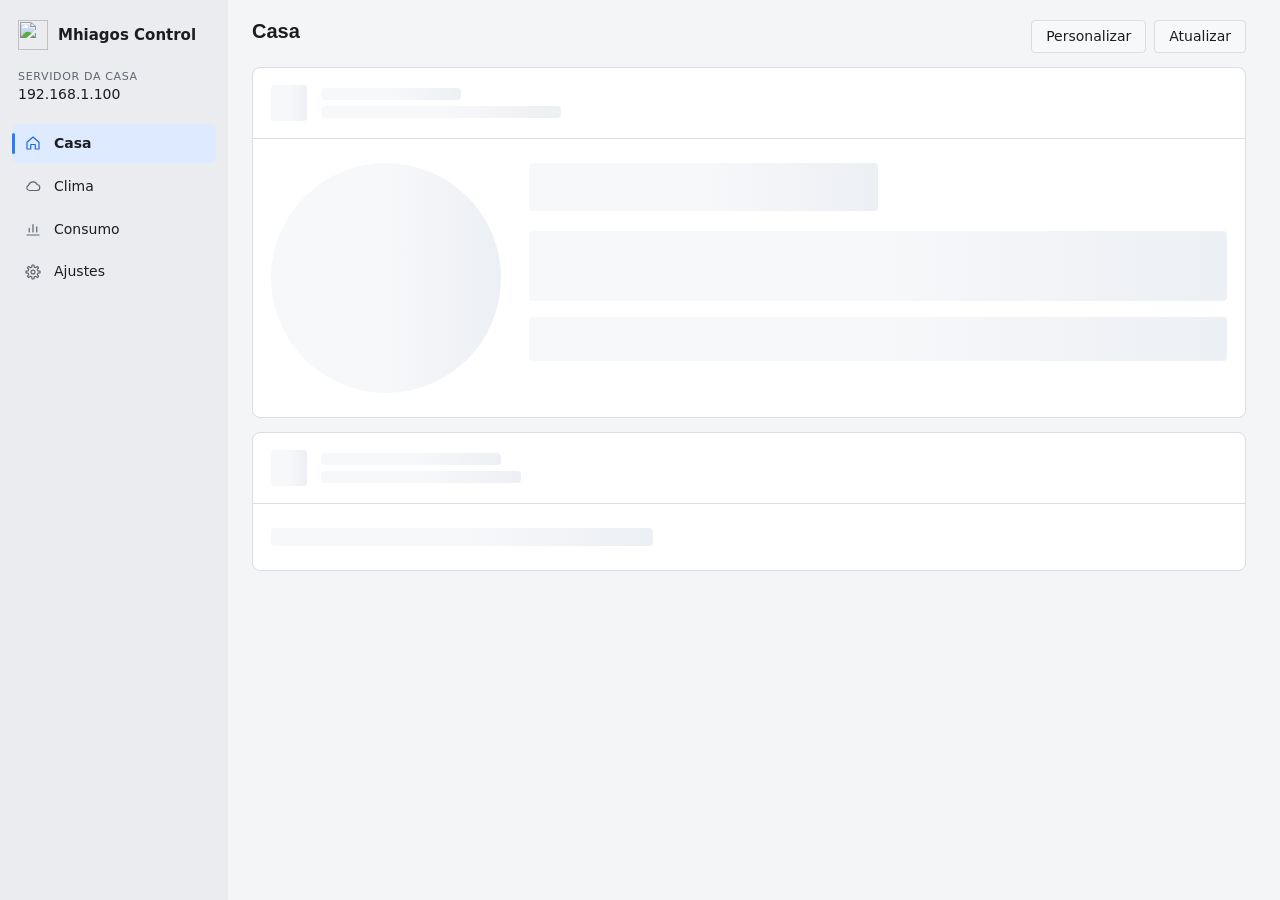
==== commit 91d9a8c8: "Web: reserva o espaco da barra de rolagem para a Casa e a Clima terem a mesma largura Co-authored-by" ====
--- a/servidor/app/static/index.html
+++ b/servidor/app/static/index.html
@@ -29,6 +29,8 @@
       --text:#F0F0F3; --muted:#9699A3; --faint:#7C808B; --hover:#323238; --accent-soft:#1E3352; --accent-text:#6AA6FF; --ok-soft:#1D3B26;
     }
   }
+  /* A barra de rolagem some na Casa (curta) e aparece na Clima (alta): sem reservar o espaco, a largura mudava uns 10 px na troca e a pagina inteira se reorganizava. */
+  html { scrollbar-gutter:stable; }
   * { box-sizing:border-box; scrollbar-width:thin; scrollbar-color:var(--thumb) transparent; }
   ::-webkit-scrollbar { width:10px; height:10px; }
   ::-webkit-scrollbar-track { background:transparent; }
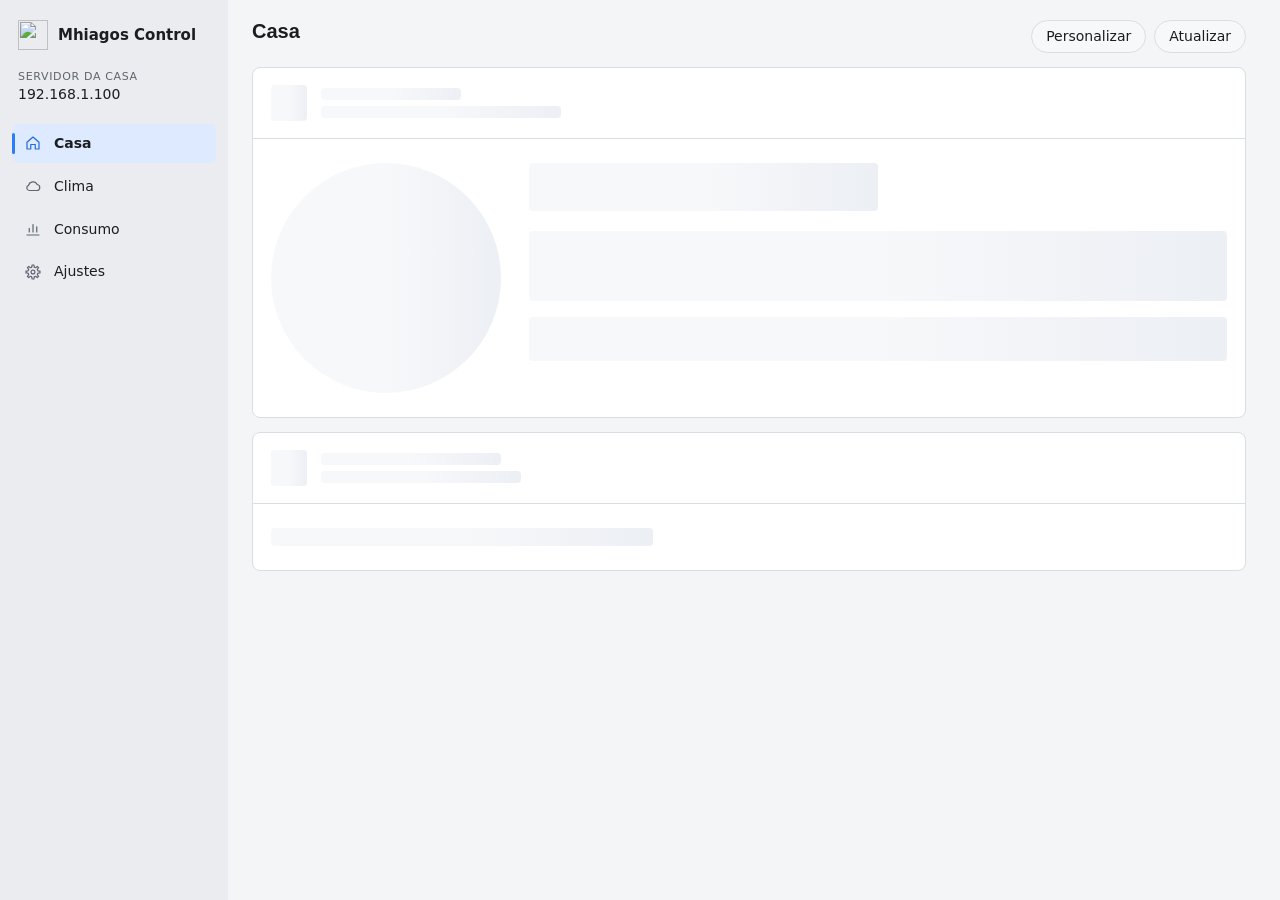
==== commit e688cd56: "Botoes em pilula, raios unificados e icones em traco na Visao geral e no ar da Casa - .b com raio de" ====
--- a/servidor/app/static/index.html
+++ b/servidor/app/static/index.html
@@ -93,7 +93,7 @@
   .sub-cartao > .tit { display:flex; align-items:center; justify-content:space-between; font-weight:600; margin-bottom:10px; min-height:30px; }
 
   /* ---------- botoes ---------- */
-  .b { cursor:pointer; background:var(--surface-alt); border:1px solid var(--border); border-radius:4px; padding:6px 14px; min-height:32px; }
+  .b { cursor:pointer; background:var(--surface-alt); border:1px solid var(--border); border-radius:999px; padding:6px 14px; min-height:32px; }
   .b:hover:not(:disabled) { background:var(--hover); }
   .b.pri { background:var(--accent); border-color:var(--accent); color:#fff; }
   .b.pri:hover:not(:disabled) { background:var(--accent-hover); }
@@ -108,9 +108,10 @@
   .redondo svg { width:18px; height:18px; }
   .redondo.on { background:var(--accent); border-color:var(--accent); color:#fff; }
   .seg { position:relative; display:inline-flex; background:var(--surface-alt); border:1px solid var(--border); border-radius:999px; padding:3px; gap:2px; }
-  .seg button { all:unset; cursor:pointer; padding:5px 16px; border-radius:999px; font-size:13px; white-space:nowrap; text-align:center; }
+  .seg button { all:unset; box-sizing:border-box; cursor:pointer; display:inline-flex; align-items:center; justify-content:center; gap:6px; height:24px; padding:0 14px; border-radius:999px; font-size:13px; white-space:nowrap; text-align:center; }
+  .seg button svg { width:14px; height:14px; }
   .seg button { position:relative; z-index:1; }
-  .seg button.on { color:#fff; }
+  .seg button.on { color:#fff; font-weight:600; }
   .seg .ind { position:absolute; z-index:0; top:3px; bottom:3px; left:0; border-radius:999px; background:var(--accent); pointer-events:none; opacity:0; }
   .seg .ind[data-pronto] { transition:transform .15s cubic-bezier(.2,0,0,1), width .15s cubic-bezier(.2,0,0,1), opacity .1s; }
   .seg button:hover:not(.on) { background:var(--hover); }
@@ -137,7 +138,7 @@
   .liga-txt.on { color:var(--accent-text); }
   .noturno { margin-left:auto; display:flex; align-items:center; gap:10px; color:var(--muted); font-size:13px; }
   .tiles { display:grid; gap:8px; }
-  .tile { cursor:pointer; background:var(--surface-alt); border:1px solid var(--border); border-radius:6px; padding:12px 6px; display:flex; flex-direction:column; align-items:center; gap:8px; min-height:72px; justify-content:center; }
+  .tile { cursor:pointer; background:var(--surface-alt); border:1px solid var(--border); border-radius:8px; padding:12px 6px; display:flex; flex-direction:column; align-items:center; gap:8px; min-height:72px; justify-content:center; }
   .tile svg { width:24px; height:24px; }
   .tile.horiz { flex-direction:row; padding:10px; min-height:44px; gap:10px; }
   .tile.horiz svg { width:18px; height:18px; }
@@ -189,7 +190,7 @@
   .params { display:grid; grid-template-columns:repeat(auto-fill,minmax(150px,1fr)); gap:12px 8px; }
   .params small { display:block; color:var(--muted); font-size:12px; }
   .params b { font-weight:600; }
-  .aviso { background:color-mix(in srgb, var(--warn) 14%, transparent); border:1px solid color-mix(in srgb, var(--warn) 45%, transparent); border-radius:4px; padding:8px 10px; margin-top:10px; font-size:13px; }
+  .aviso { background:color-mix(in srgb, var(--warn) 14%, transparent); border:1px solid color-mix(in srgb, var(--warn) 45%, transparent); border-radius:8px; padding:8px 10px; margin-top:10px; font-size:13px; }
   .aviso.perigo { background:color-mix(in srgb, var(--danger) 12%, transparent); border-color:color-mix(in srgb, var(--danger) 45%, transparent); }
 
   /* ---------- tabelas e propriedades ---------- */
@@ -204,14 +205,9 @@
   .sugestao b { display:block; } .sugestao span { font-size:13px; color:var(--muted); }
   #clima { margin-top:14px; max-width:1100px; }
   /* cidades da aba Clima: troca rapida */
-  .chips { display:flex; gap:8px; overflow-x:auto; padding:2px 0 12px; scrollbar-width:none; }
+  .chips { display:flex; align-items:center; gap:8px; overflow-x:auto; padding:2px 0 12px; scrollbar-width:none; }
+  .chips .seg { flex:none; }
   .chips::-webkit-scrollbar { display:none; }
-  .chip { flex:none; display:inline-flex; align-items:center; gap:6px; height:34px; padding:0 14px; border-radius:17px; border:1px solid var(--border);
-    background:var(--surface); color:var(--text); font:inherit; font-size:13.5px; font-weight:600; cursor:pointer; transition:background .12s, border-color .12s; }
-  .chip svg { width:15px; height:15px; }
-  .chip.on { background:var(--accent); border-color:var(--accent); color:#fff; }
-  .chip.mais { color:var(--muted); border-style:dashed; font-weight:500; }
-  .chip:focus-visible { outline:2px solid var(--accent); outline-offset:2px; }
   .cidade-linha, .cidade-achada { display:flex; align-items:center; gap:8px; padding:8px 0; border-top:1px solid var(--border); }
   .cidade-linha > span, .cidade-achada > span { flex:1; min-width:0; overflow:hidden; text-overflow:ellipsis; white-space:nowrap; }
   .cidade-linha:first-of-type { border-top:0; }
@@ -238,7 +234,7 @@
   .tic.th-ic { width:96px; height:96px; stroke-width:1.1; filter:drop-shadow(0 4px 12px rgba(0,0,0,.18)); }
   .tcorpo { display:flex; flex-direction:column; gap:12px; }
   .tcorpo .sugestao { margin:0; }
-  .tsec { background:var(--surface-alt); border:1px solid var(--border); border-radius:12px; padding:12px 14px; min-width:0; }
+  .tsec { background:var(--surface-alt); border:1px solid var(--border); border-radius:8px; padding:12px 14px; min-width:0; }
   .tsec-tit { display:flex; align-items:center; gap:6px; font-size:11.5px; font-weight:600; letter-spacing:.05em; text-transform:uppercase; color:var(--muted); margin-bottom:8px; }
   .tresumo { font-size:13px; color:var(--text); padding-bottom:8px; margin-bottom:6px; border-bottom:1px solid var(--border); }
   .thoras { display:flex; gap:2px; overflow-x:auto; scroll-snap-type:x proximity; padding-bottom:4px; scrollbar-width:thin; }
@@ -321,7 +317,7 @@
   .met-faixa a { margin-left:auto; }
   .met-chip { display:inline-flex; gap:6px; align-items:baseline; padding:5px 12px; border-radius:999px; background:var(--surface-alt); border:1px solid var(--border); font-size:13px; font-variant-numeric:tabular-nums; }
   .met-grade { display:grid; grid-template-columns:repeat(2,minmax(0,1fr)); gap:12px; }
-  .met-card { display:flex; flex-direction:column; gap:10px; padding:14px 16px 12px; background:var(--surface-alt); border:1px solid var(--border); border-radius:12px; min-width:0; scroll-margin-top:12px; }
+  .met-card { display:flex; flex-direction:column; gap:10px; padding:14px 16px 12px; background:var(--surface-alt); border:1px solid var(--border); border-radius:8px; min-width:0; scroll-margin-top:12px; }
   .met-card.larga { grid-column:1 / -1; }
   .met-cab { display:flex; align-items:flex-start; justify-content:space-between; gap:12px; }
   .met-cab .nome { font-weight:600; font-size:14px; }
@@ -436,7 +432,7 @@
   /* ---------- ajustes: lista de secoes + detalhe ---------- */
   .aj { display:grid; grid-template-columns:268px minmax(0,1fr); gap:18px; align-items:start; max-width:1100px; }
   .aj-coluna { position:sticky; top:16px; align-self:start; display:flex; flex-direction:column; gap:10px; }
-  .aj-lista { background:var(--surface); border:1px solid var(--border); border-radius:10px; overflow:hidden; }
+  .aj-lista { background:var(--surface); border:1px solid var(--border); border-radius:8px; overflow:hidden; }
   .aj-versao { font-size:12px; color:var(--muted); text-align:center; display:flex; flex-direction:column; gap:6px; align-items:center; font-variant-numeric:tabular-nums; }
   .aj-versao.velha { color:var(--warn); }
   .aj-item { all:unset; box-sizing:border-box; cursor:pointer; display:flex; align-items:center; gap:12px; width:100%; padding:11px 12px; min-height:52px; border-top:1px solid var(--border); }
@@ -522,7 +518,7 @@
     input, select { font-size:16px; min-height:44px; }
     .redondo { width:44px; height:44px; }
     .chave-diag { width:44px; height:44px; }
-    .seg button { padding:10px 16px; }
+    .seg button { height:38px; padding:0 16px; }
     .tile.horiz { min-height:48px; }
     .cena { min-height:52px; }
     .chavinha { min-height:44px; }
